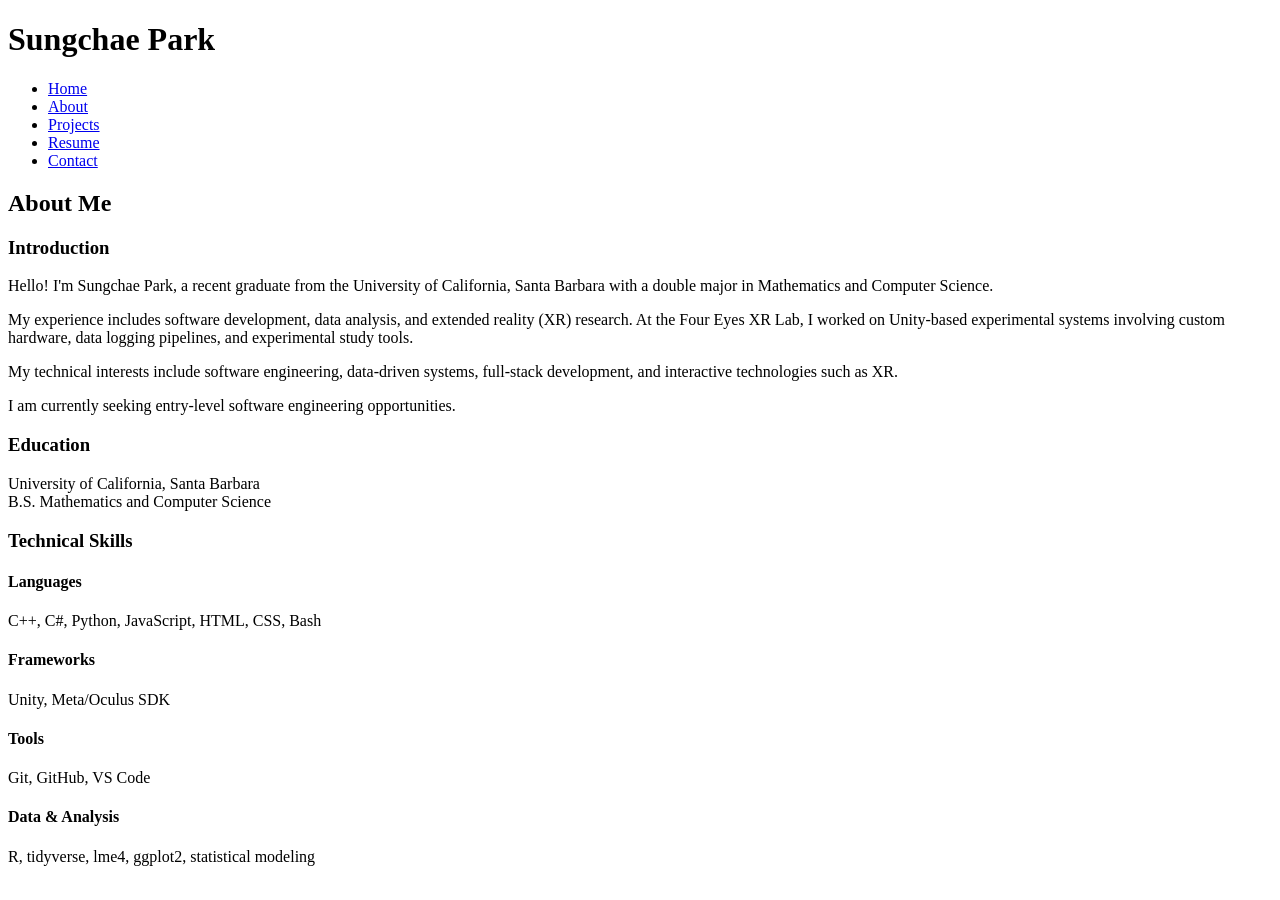
==== about.html @ b7d0b229 "Basic html structure for about, contact, and resume page" ====
<!DOCTYPE html>
<html lang="en">
  <head>
    <meta charset="UTF-8" />
    <meta name="viewport" content="width=device-width, initial-scale=1.0" />
    <title>About | Sungchae Park</title>
  </head>
  <body>
    <header>
      <h1>Sungchae Park</h1>
      <nav>
        <ul>
          <li><a href="index.html">Home</a></li>
          <li><a href="about.html">About</a></li>
          <li><a href="projects.html">Projects</a></li>
          <li><a href="resume.html">Resume</a></li>
          <li><a href="contact.html">Contact</a></li>
        </ul>
      </nav>
    </header>
    <h2>About Me</h2>
    <section>
      <h3>Introduction</h3>
      <p>
        Hello! I'm Sungchae Park, a recent graduate from the University of
        California, Santa Barbara with a double major in Mathematics and
        Computer Science.
      </p>
      <p>
        My experience includes software development, data analysis, and extended
        reality (XR) research. At the Four Eyes XR Lab, I worked on Unity-based
        experimental systems involving custom hardware, data logging pipelines,
        and experimental study tools.
      </p>
      <p>
        My technical interests include software engineering, data-driven
        systems, full-stack development, and interactive technologies such as
        XR.
      </p>
      <p>
        I am currently seeking entry-level software engineering opportunities.
      </p>
    </section>
    <section>
      <h3>Education</h3>
      <p>
        University of California, Santa Barbara<br />
        B.S. Mathematics and Computer Science
      </p>
    </section>
    <section>
      <h3>Technical Skills</h3>

      <h4>Languages</h4>
      <p>C++, C#, Python, JavaScript, HTML, CSS, Bash</p>

      <h4>Frameworks</h4>
      <p>Unity, Meta/Oculus SDK</p>

      <h4>Tools</h4>
      <p>Git, GitHub, VS Code</p>

      <h4>Data & Analysis</h4>
      <p>R, tidyverse, lme4, ggplot2, statistical modeling</p>
    </section>
  </body>
</html>
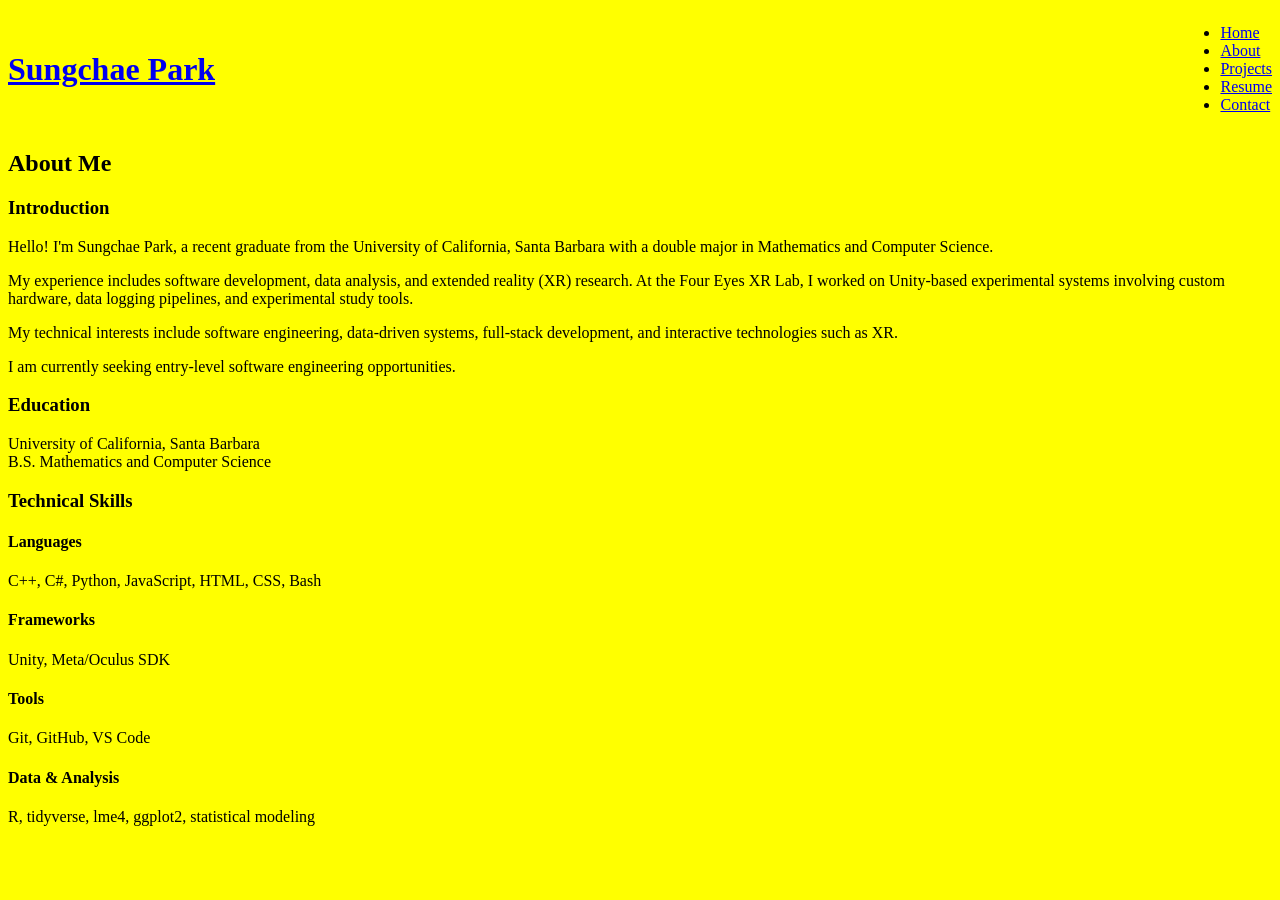
==== commit 64e06a5a: "css connection" ====
--- a/about.html
+++ b/about.html
@@ -4,10 +4,13 @@
     <meta charset="UTF-8" />
     <meta name="viewport" content="width=device-width, initial-scale=1.0" />
     <title>About | Sungchae Park</title>
+    <link rel="stylesheet" href="style.css" />
   </head>
   <body>
     <header>
-      <h1>Sungchae Park</h1>
+      <h1>
+        <a href="index.html">Sungchae Park</a>
+      </h1>
       <nav>
         <ul>
           <li><a href="index.html">Home</a></li>
--- a/style.css
+++ b/style.css
@@ -0,0 +1,8 @@
+header {
+    display: flex;
+    justify-content: space-between;
+    align-items: center;
+}
+body {
+    background-color: yellow;
+}
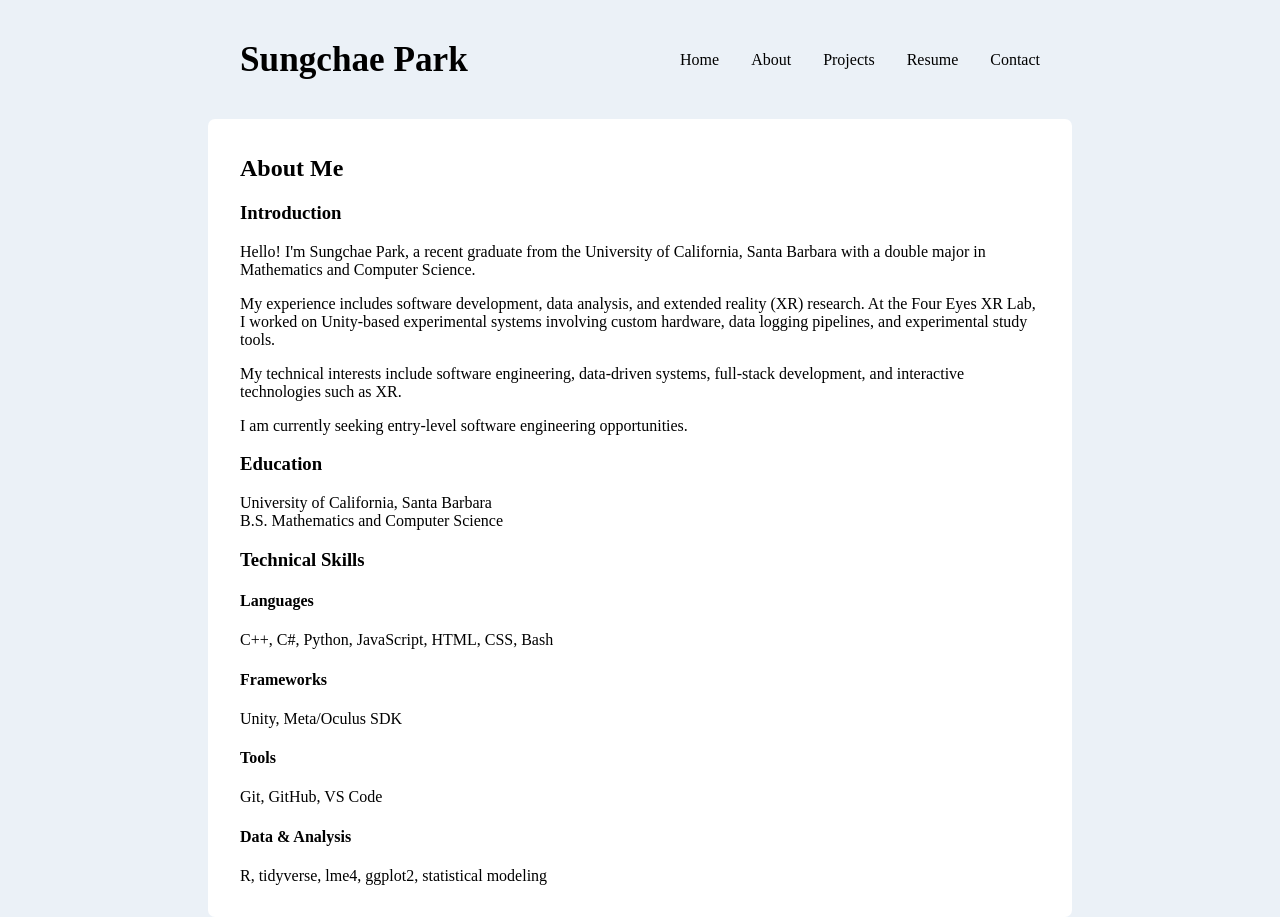
==== commit 9e45a31a: "Basic css styling for nav bar + pages" ====
--- a/about.html
+++ b/about.html
@@ -7,7 +7,7 @@
     <link rel="stylesheet" href="style.css" />
   </head>
   <body>
-    <header>
+    <header class="container">
       <h1>
         <a href="index.html">Sungchae Park</a>
       </h1>
@@ -21,50 +21,52 @@
         </ul>
       </nav>
     </header>
-    <h2>About Me</h2>
-    <section>
-      <h3>Introduction</h3>
-      <p>
-        Hello! I'm Sungchae Park, a recent graduate from the University of
-        California, Santa Barbara with a double major in Mathematics and
-        Computer Science.
-      </p>
-      <p>
-        My experience includes software development, data analysis, and extended
-        reality (XR) research. At the Four Eyes XR Lab, I worked on Unity-based
-        experimental systems involving custom hardware, data logging pipelines,
-        and experimental study tools.
-      </p>
-      <p>
-        My technical interests include software engineering, data-driven
-        systems, full-stack development, and interactive technologies such as
-        XR.
-      </p>
-      <p>
-        I am currently seeking entry-level software engineering opportunities.
-      </p>
-    </section>
-    <section>
-      <h3>Education</h3>
-      <p>
-        University of California, Santa Barbara<br />
-        B.S. Mathematics and Computer Science
-      </p>
-    </section>
-    <section>
-      <h3>Technical Skills</h3>
+    <main class="container">
+      <h2>About Me</h2>
+      <section>
+        <h3>Introduction</h3>
+        <p>
+          Hello! I'm Sungchae Park, a recent graduate from the University of
+          California, Santa Barbara with a double major in Mathematics and
+          Computer Science.
+        </p>
+        <p>
+          My experience includes software development, data analysis, and
+          extended reality (XR) research. At the Four Eyes XR Lab, I worked on
+          Unity-based experimental systems involving custom hardware, data
+          logging pipelines, and experimental study tools.
+        </p>
+        <p>
+          My technical interests include software engineering, data-driven
+          systems, full-stack development, and interactive technologies such as
+          XR.
+        </p>
+        <p>
+          I am currently seeking entry-level software engineering opportunities.
+        </p>
+      </section>
+      <section>
+        <h3>Education</h3>
+        <p>
+          University of California, Santa Barbara<br />
+          B.S. Mathematics and Computer Science
+        </p>
+      </section>
+      <section>
+        <h3>Technical Skills</h3>
 
-      <h4>Languages</h4>
-      <p>C++, C#, Python, JavaScript, HTML, CSS, Bash</p>
+        <h4>Languages</h4>
+        <p>C++, C#, Python, JavaScript, HTML, CSS, Bash</p>
 
-      <h4>Frameworks</h4>
-      <p>Unity, Meta/Oculus SDK</p>
+        <h4>Frameworks</h4>
+        <p>Unity, Meta/Oculus SDK</p>
 
-      <h4>Tools</h4>
-      <p>Git, GitHub, VS Code</p>
+        <h4>Tools</h4>
+        <p>Git, GitHub, VS Code</p>
 
-      <h4>Data & Analysis</h4>
-      <p>R, tidyverse, lme4, ggplot2, statistical modeling</p>
-    </section>
+        <h4>Data & Analysis</h4>
+        <p>R, tidyverse, lme4, ggplot2, statistical modeling</p>
+      </section>
+    </main>
   </body>
 </html>
--- a/style.css
+++ b/style.css
@@ -1,8 +1,52 @@
+body {
+    margin: 0;
+    background-color: #ebf1f7;
+}
+.container {
+    width: min(800px, 88%);
+    margin: 0 auto;
+    border-radius: 7px;
+}
 header {
     display: flex;
-    justify-content: space-between;
     align-items: center;
+    padding: 1rem 0;
 }
+header h1 {
+    font-size: 2.2rem;
+    font-weight: 700;
+}
+header h1 a {
+    text-decoration: none;
+    color: black;
+}
+ul {
+    list-style: none;
+}
+nav {
+    margin-left: auto;
+}
+nav a {
+    color: black;
+    font-weight: 500;
+    text-decoration: none;
+}
+nav ul {
+    display: flex;
+    gap: 2rem;
+    margin: 0;
+    padding: 0;
+}
+main {
+    background-color: white;
+    padding: 1rem 2rem;
+}
+/* .nav-bar a {
+    text-decoration: none;
+    color: black;
+    font-weight: 500;
+} */
+/*
 body {
     background-color: yellow;
-}+} */
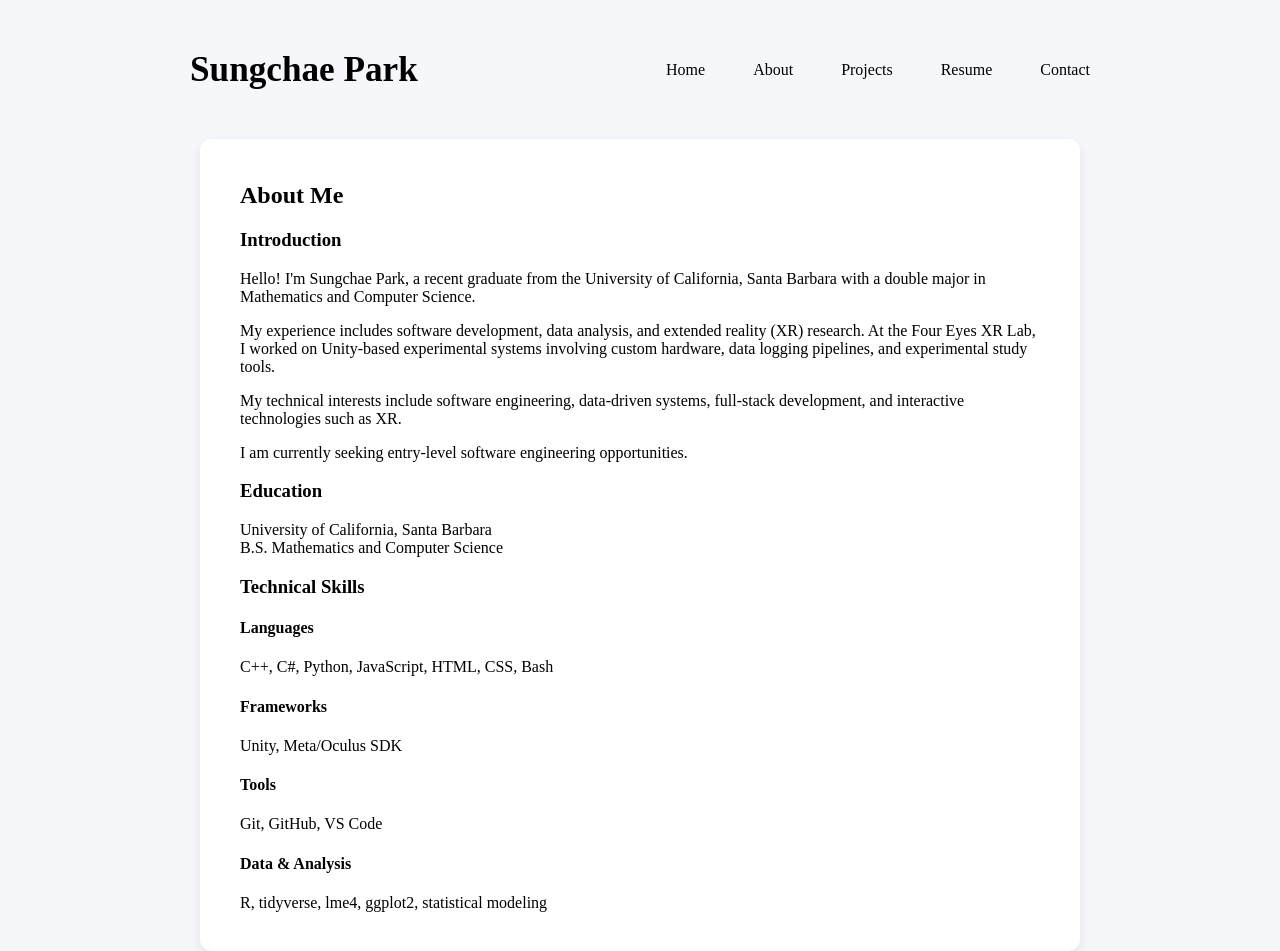
==== commit 041e28a3: "Main page styling" ====
--- a/about.html
+++ b/about.html
@@ -7,7 +7,7 @@
     <link rel="stylesheet" href="style.css" />
   </head>
   <body>
-    <header class="container">
+    <header>
       <h1>
         <a href="index.html">Sungchae Park</a>
       </h1>
--- a/style.css
+++ b/style.css
@@ -1,16 +1,24 @@
 body {
     margin: 0;
-    background-color: #ebf1f7;
+    background-color: #f5f7fa;
 }
+
 .container {
     width: min(800px, 88%);
     margin: 0 auto;
     border-radius: 7px;
+    background: white;
+    padding: 23px 40px;
+    border-radius: 12px;
+    box-shadow: 0 4px 12px rgba(0,0,0,0.08);
 }
 header {
     display: flex;
     align-items: center;
     padding: 1rem 0;
+    width: min(900px, 95%);
+    margin: 10px auto;
+    border-radius: 7px;
 }
 header h1 {
     font-size: 2.2rem;
@@ -33,7 +41,7 @@
 }
 nav ul {
     display: flex;
-    gap: 2rem;
+    gap: 3rem;
     margin: 0;
     padding: 0;
 }
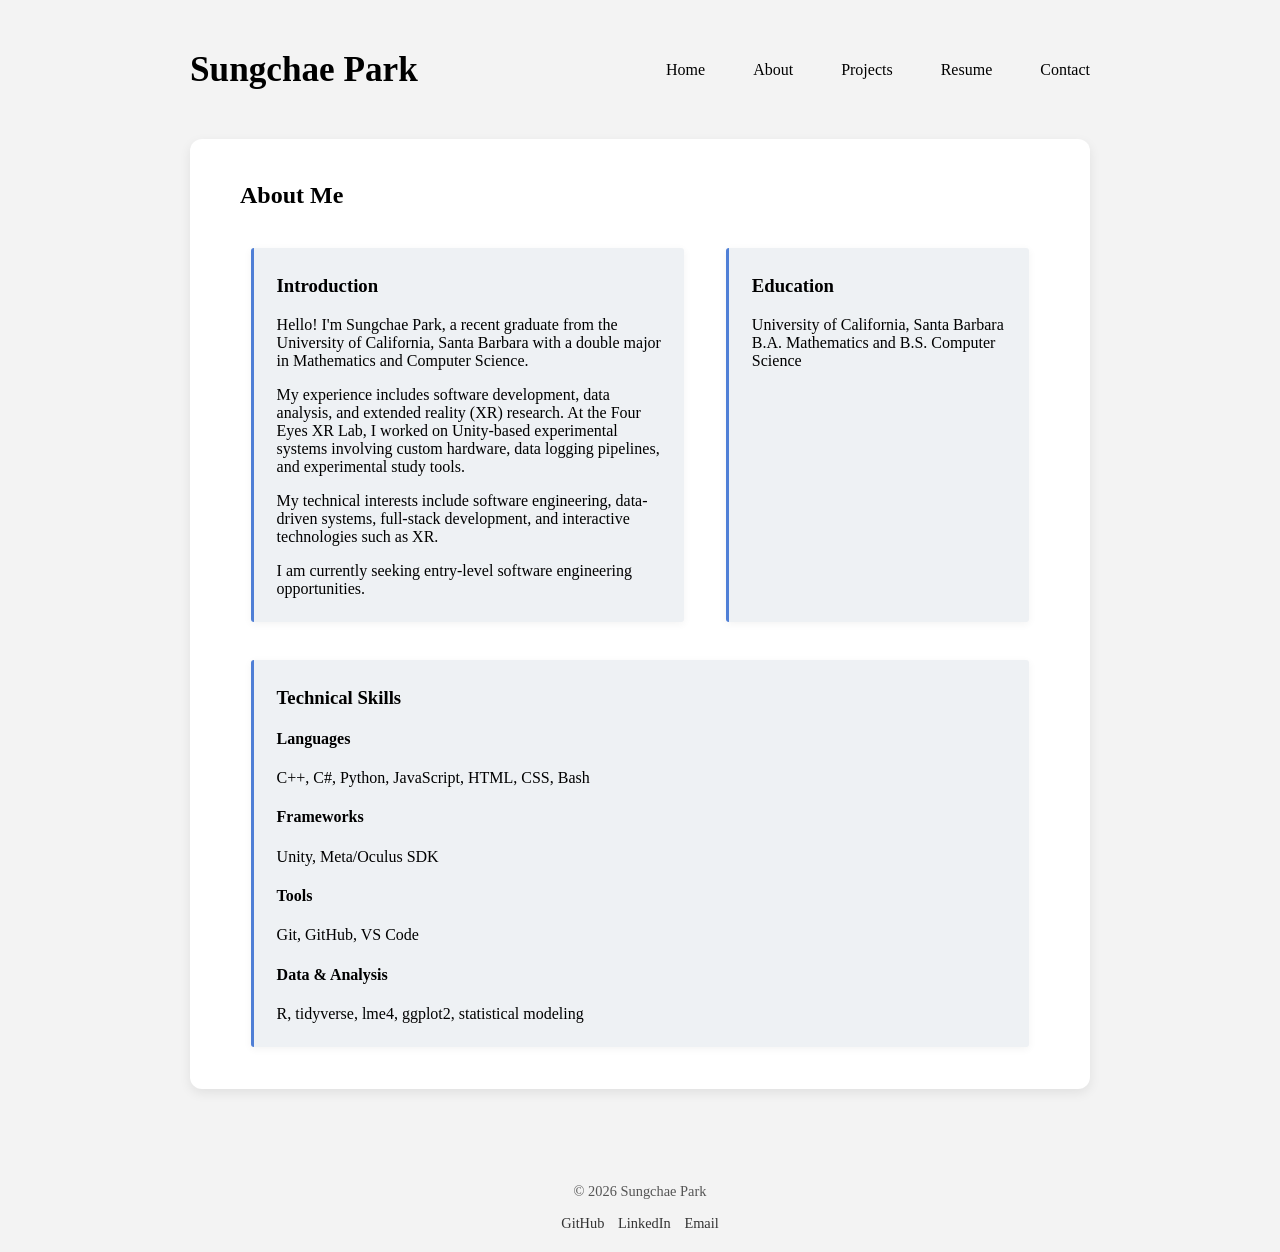
==== commit 87b153d2: "Styled home, about me, resume, projects, contact pages" ====
--- a/about.html
+++ b/about.html
@@ -23,36 +23,39 @@
     </header>
     <main class="container">
       <h2>About Me</h2>
-      <section>
-        <h3>Introduction</h3>
-        <p>
-          Hello! I'm Sungchae Park, a recent graduate from the University of
-          California, Santa Barbara with a double major in Mathematics and
-          Computer Science.
-        </p>
-        <p>
-          My experience includes software development, data analysis, and
-          extended reality (XR) research. At the Four Eyes XR Lab, I worked on
-          Unity-based experimental systems involving custom hardware, data
-          logging pipelines, and experimental study tools.
-        </p>
-        <p>
-          My technical interests include software engineering, data-driven
-          systems, full-stack development, and interactive technologies such as
-          XR.
-        </p>
-        <p>
-          I am currently seeking entry-level software engineering opportunities.
-        </p>
-      </section>
-      <section>
-        <h3>Education</h3>
-        <p>
-          University of California, Santa Barbara<br />
-          B.S. Mathematics and Computer Science
-        </p>
-      </section>
-      <section>
+      <div id="about-me-first-row">
+        <section class="sub-container intro">
+          <h3>Introduction</h3>
+          <p>
+            Hello! I'm Sungchae Park, a recent graduate from the University of
+            California, Santa Barbara with a double major in Mathematics and
+            Computer Science.
+          </p>
+          <p>
+            My experience includes software development, data analysis, and
+            extended reality (XR) research. At the Four Eyes XR Lab, I worked on
+            Unity-based experimental systems involving custom hardware, data
+            logging pipelines, and experimental study tools.
+          </p>
+          <p>
+            My technical interests include software engineering, data-driven
+            systems, full-stack development, and interactive technologies such
+            as XR.
+          </p>
+          <p>
+            I am currently seeking entry-level software engineering
+            opportunities.
+          </p>
+        </section>
+        <section class="sub-container education">
+          <h3>Education</h3>
+          <p>
+            University of California, Santa Barbara<br />
+            B.A. Mathematics and B.S. Computer Science
+          </p>
+        </section>
+      </div>
+      <section class="sub-container">
         <h3>Technical Skills</h3>
 
         <h4>Languages</h4>
@@ -68,5 +71,13 @@
         <p>R, tidyverse, lme4, ggplot2, statistical modeling</p>
       </section>
     </main>
+    <footer class="footer">
+      <p>© 2026 Sungchae Park</p>
+      <div class="footer-links">
+        <a href="#">GitHub</a>
+        <a href="#">LinkedIn</a>
+        <a href="#">Email</a>
+      </div>
+    </footer>
   </body>
 </html>
--- a/style.css
+++ b/style.css
@@ -1,14 +1,14 @@
 body {
     margin: 0;
-    background-color: #f5f7fa;
+    background-color: #f3f3f3;
 }
 
 .container {
     width: min(800px, 88%);
     margin: 0 auto;
     border-radius: 7px;
-    background: white;
-    padding: 23px 40px;
+    background: #ffffff;
+    padding: 23px 50px;
     border-radius: 12px;
     box-shadow: 0 4px 12px rgba(0,0,0,0.08);
 }
@@ -49,12 +49,75 @@
     background-color: white;
     padding: 1rem 2rem;
 }
-/* .nav-bar a {
-    text-decoration: none;
-    color: black;
-    font-weight: 500;
-} */
-/*
-body {
-    background-color: yellow;
-} */+.sub-container {
+    border-left: 3px solid #4f7fd6;
+    background-color: #eef1f4;
+    box-shadow: 0 2px 8px rgba(0,0,0,0.05);
+    padding: 0.5rem 1rem;
+    margin: 1.2rem 0.7rem;
+    border-radius: 3px;
+    padding-left: 1.4rem;
+}
+#about-me-first-row {
+    display: flex;
+    gap: 20px;
+}
+.intro {
+    flex: 1.8;
+}
+.education {
+    flex: 1.2;
+}
+.footer {
+    margin-top: 60px;
+    padding: 20px 0;
+    text-align: center;
+    color: #555;
+    font-size: 0.9rem;
+}
+  
+.footer-links {
+margin-top: 3px;
+}
+  
+.footer-links a {
+margin: 0 5px;
+text-decoration: none;
+color: #333;
+}
+
+.div1 {
+    margin-bottom: 2rem;
+}
+.space1 {
+    margin-bottom: 1.5rem;
+}
+.space2 {
+    margin: 6rem;
+}
+
+.github {
+    margin-left: 1rem;
+    margin-top: 1rem;
+}
+.contact p {
+    margin-bottom: 12px;
+}
+
+
+.project-title {
+    font-size: 1.2rem;
+    font-weight: 600;
+}
+.project h3 {
+    font-size: 1.4rem;
+    margin-top: 24px;
+    margin-bottom: 8px;
+}
+.project h4 {
+    font-size: 1.2rem;
+    font-weight: 600;
+}
+.sub-divider {
+    margin-top: 3rem;
+}
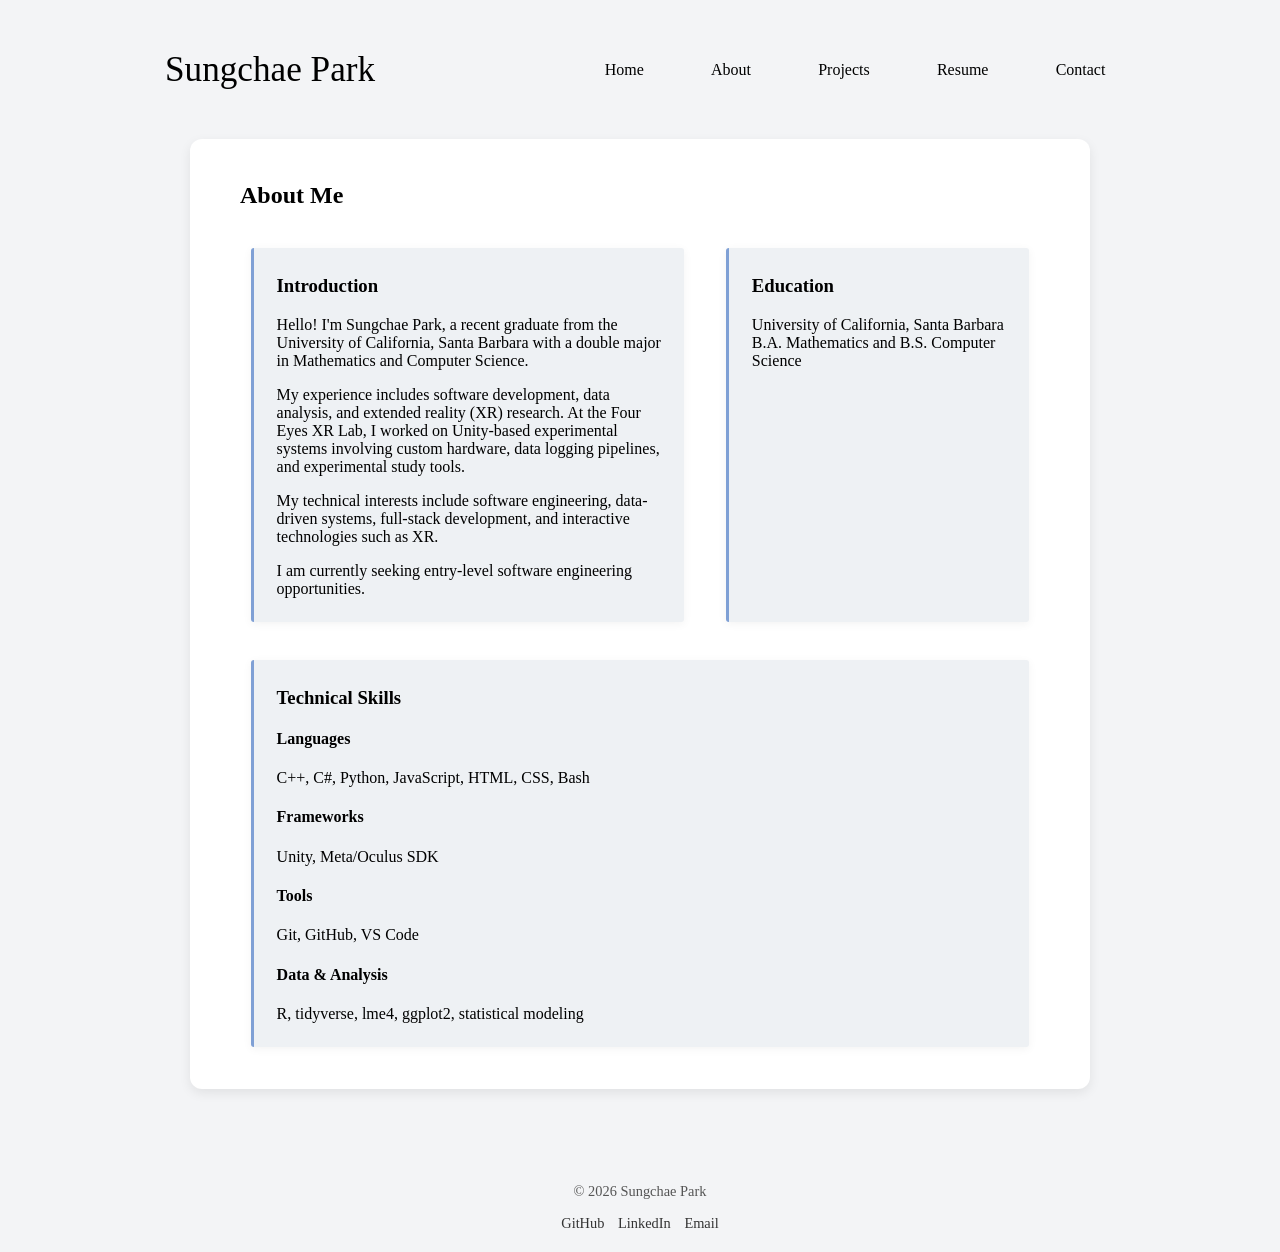
==== commit 5721c081: "Done polishing layout and contents" ====
--- a/about.html
+++ b/about.html
@@ -8,9 +8,7 @@
   </head>
   <body>
     <header>
-      <h1>
-        <a href="index.html">Sungchae Park</a>
-      </h1>
+      <h1><a href="index.html">Sungchae Park</a></h1>
       <nav>
         <ul>
           <li><a href="index.html">Home</a></li>
@@ -24,7 +22,7 @@
     <main class="container">
       <h2>About Me</h2>
       <div id="about-me-first-row">
-        <section class="sub-container intro">
+        <section class="about-sub intro">
           <h3>Introduction</h3>
           <p>
             Hello! I'm Sungchae Park, a recent graduate from the University of
@@ -47,7 +45,7 @@
             opportunities.
           </p>
         </section>
-        <section class="sub-container education">
+        <section class="about-sub education">
           <h3>Education</h3>
           <p>
             University of California, Santa Barbara<br />
@@ -55,7 +53,7 @@
           </p>
         </section>
       </div>
-      <section class="sub-container">
+      <section class="about-sub">
         <h3>Technical Skills</h3>
 
         <h4>Languages</h4>
@@ -74,9 +72,11 @@
     <footer class="footer">
       <p>© 2026 Sungchae Park</p>
       <div class="footer-links">
-        <a href="#">GitHub</a>
-        <a href="#">LinkedIn</a>
-        <a href="#">Email</a>
+        <a href="https://github.com/0919spark-ctrl">GitHub</a>
+        <a href="https://www.linkedin.com/in/sungchae-park-56024230b"
+          >LinkedIn</a
+        >
+        <a href="mailto:sungchaepark.cs@gmail.com">Email</a>
       </div>
     </footer>
   </body>
--- a/style.css
+++ b/style.css
@@ -1,6 +1,6 @@
 body {
     margin: 0;
-    background-color: #f3f3f3;
+    background-color: #f3f4f6;
 }
 
 .container {
@@ -16,7 +16,7 @@
     display: flex;
     align-items: center;
     padding: 1rem 0;
-    width: min(900px, 95%);
+    width: min(950px, 95%);
     margin: 10px auto;
     border-radius: 7px;
 }
@@ -30,6 +30,7 @@
 }
 ul {
     list-style: none;
+    margin: 0;
 }
 nav {
     margin-left: auto;
@@ -45,6 +46,13 @@
     margin: 0;
     padding: 0;
 }
+nav ul li {
+    padding: 0.6rem;
+}
+nav ul li:hover {
+    background-color: rgb(205, 206, 213);
+    border-radius: 25% 20%;
+}
 main {
     background-color: white;
     padding: 1rem 2rem;
@@ -53,6 +61,15 @@
     border-left: 3px solid #4f7fd6;
     background-color: #eef1f4;
     box-shadow: 0 2px 8px rgba(0,0,0,0.05);
+    padding: 0.5rem 1rem;
+    margin: 1.2rem 0.7rem;
+    border-radius: 3px;
+    padding-left: 1.4rem;
+}
+.about-sub {
+    border-left: 3px solid rgba(101, 141, 205, 0.8);
+    background-color: #eef1f4;
+    box-shadow: 0 2px 10px rgba(0,0,0,0.05);
     padding: 0.5rem 1rem;
     margin: 1.2rem 0.7rem;
     border-radius: 3px;
@@ -75,6 +92,16 @@
     color: #555;
     font-size: 0.9rem;
 }
+.project-detail {
+    margin: 0.1rem;
+    padding: 0.1rem;
+    font-size: 1.08rem;
+    /* text-size-adjust: 5rem; */
+}
+.project-detail:hover {
+    background-color: rgb(205, 206, 213);
+    border-radius: 5%;
+}
   
 .footer-links {
 margin-top: 3px;
@@ -84,6 +111,12 @@
 margin: 0 5px;
 text-decoration: none;
 color: #333;
+}
+.footer-links a:hover {
+    background-color: rgb(205, 206, 213);
+}
+.fotter-links a:visited {
+    color: #333;
 }
 
 .div1 {
@@ -121,3 +154,33 @@
 .sub-divider {
     margin-top: 3rem;
 }
+/* .project-description {
+    padding: 0 0.7rem;
+} */
+
+.project-description ul li {
+    margin-left: 0;
+    margin-bottom: 0.27rem;
+}
+.project-description ul {
+    list-style-type: disc;
+    margin-left: 0;
+    margin-bottom: 1.4rem;
+}
+a {
+    color: #1f55cb;   /* clean blue */
+    font-weight: 70;
+    text-decoration: none;
+}
+a:hover {
+    background-color: rgb(205, 206, 213);
+} 
+.meta-description {
+    padding: 0 1rem;
+    margin: 0.2rem;
+}
+
+
+
+
+
